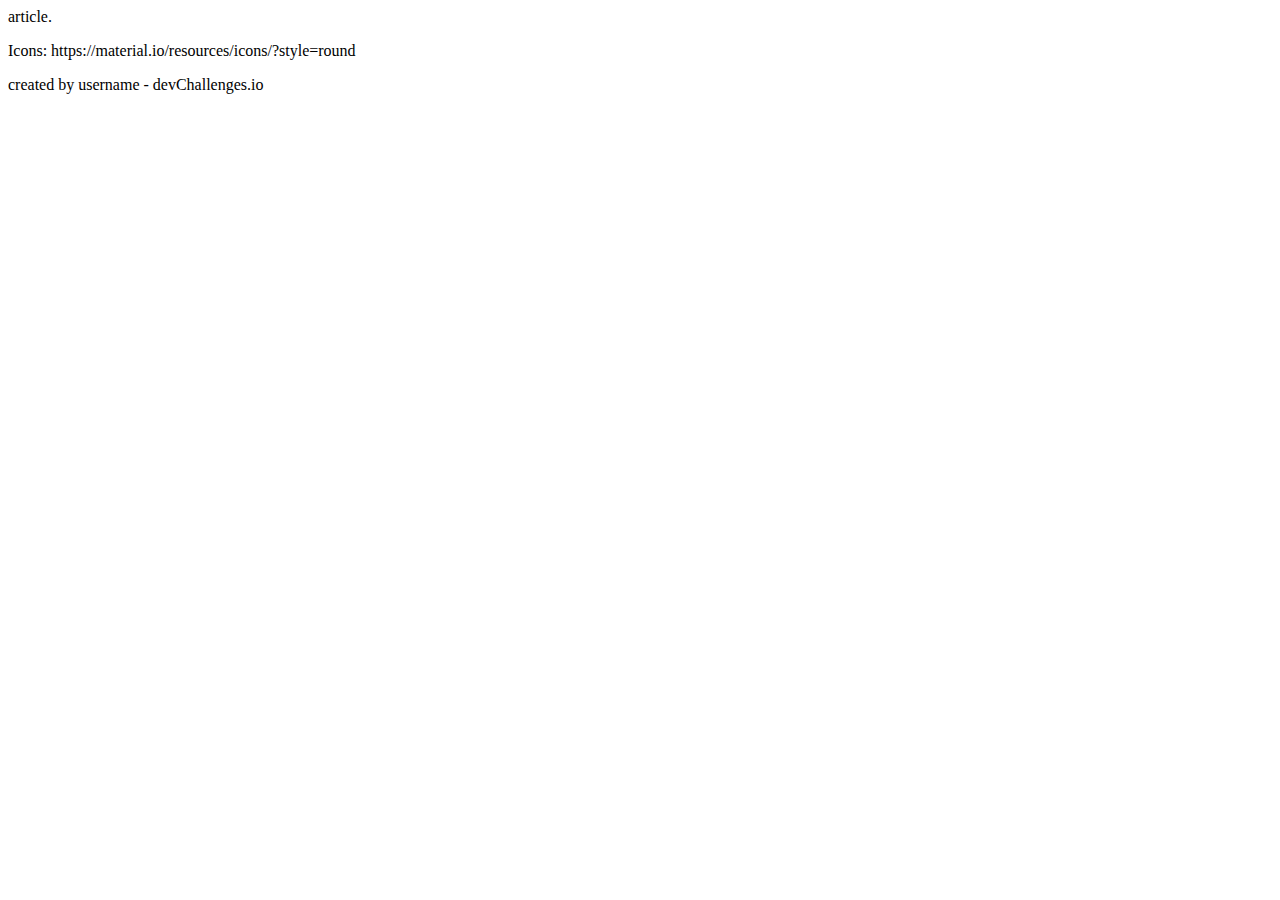
==== index.html @ 3f5b4681 "first commit" ====
<!DOCTYPE html>
<html>
<head>
    <meta charset='utf-8'>
    <meta http-equiv='X-UA-Compatible' content='IE=edge'>
    <title>All Type Buttons</title>
    <meta name='viewport' content='width=device-width, initial-scale=1'>
    <link rel='stylesheet' type='text/css' media='screen' href='main.css'>
    <link rel="shortcut icon" href="img/icons8-circled-b-16.png" type="image/png">
</head>
<body>
    <header>
        <nav></nav>
    </header>
    <main>
        article.
    </main>
    <footer>
         <div class="footContent">
            <p>Icons: https://material.io/resources/icons/?style=round</p>
            <p>created by username - devChallenges.io</p>
         </div>
    </footer>
</body>
</html>
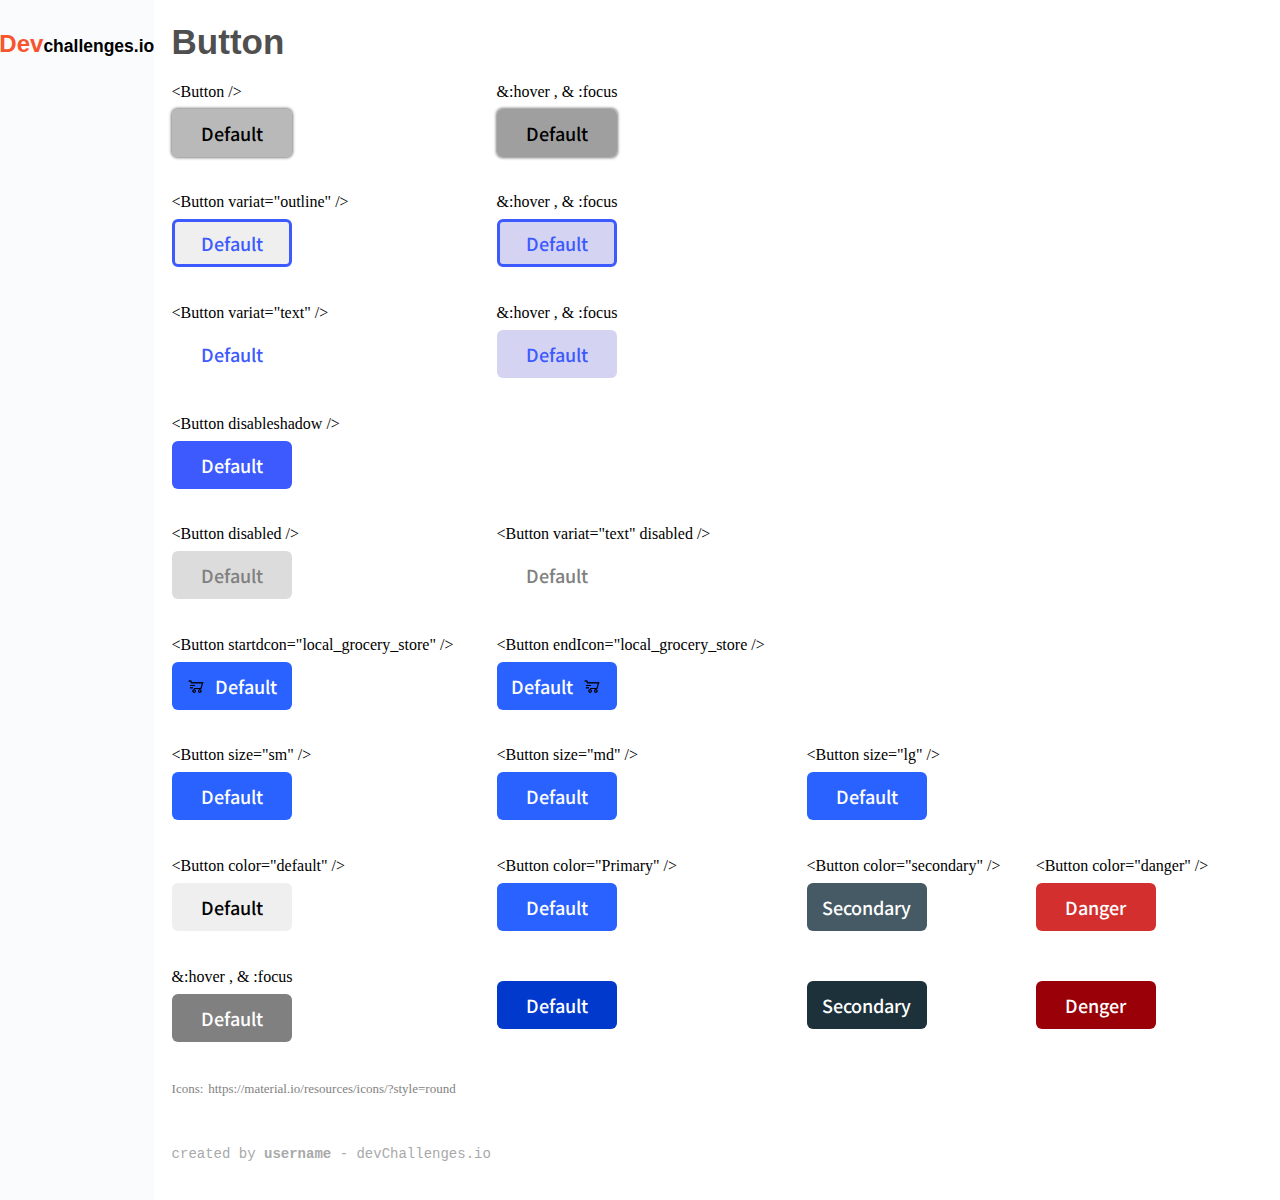
==== commit 9f425322: "ADD ALL ELEMENT" ====
--- a/index.html
+++ b/index.html
@@ -7,19 +7,172 @@
     <meta name='viewport' content='width=device-width, initial-scale=1'>
     <link rel='stylesheet' type='text/css' media='screen' href='main.css'>
     <link rel="shortcut icon" href="img/icons8-circled-b-16.png" type="image/png">
+      <!-- google font  -->
+      <link rel="preconnect" href="https://fonts.googleapis.com">
+       <link rel="preconnect" href="https://fonts.gstatic.com" crossorigin>
+       <link href="https://fonts.googleapis.com/css2?family=Montserrat:wght@500;700&family=Noto+Sans+JP:wght@500&family=Ubuntu+Mono&display=swap" rel="stylesheet">
+      <!-- google font  -->
 </head>
 <body>
-    <header>
-        <nav></nav>
-    </header>
     <main>
-        article.
+        <section class="nav">
+            <h3><span>Dev</span>challenges.io</h3>                 
+        </section>
+        <table cellspacing="18px" class="allButonContent">
+           <tbody>
+            <tr class="rowno0">
+                <td class="column0">
+                    <h1>Button</h1>
+                </td>
+                <td></td>
+                <td></td>
+                <td></td>
+            </tr>
+            <tr class="rowno1">
+                <td class="column1">
+                    <p>&lt;Button /&gt;</p>
+                    <button>Default</button>
+                </td>
+                <td class="column2">
+                    <p>&amp;:hover , &amp; :focus</p>
+                    <button>Default</button>
+                </td>
+                <td class="column3"></td>
+                <td class="column4"></td>
+            </tr>
+            <tr class="rowno2">
+                <td class="column1">
+                    <p>&lt;Button variat="outline" /&gt;</p>
+                    <button>Default</button>
+                </td>
+                <td class="column2">
+                    <p>&amp;:hover , &amp; :focus</p>
+                    <button>Default</button>
+                </td>
+                <td class="column3"></td>
+                <td class="column4"></td>
+            </tr>
+            <tr class="rowno3">
+                <td class="column1"> 
+                    <p>&lt;Button variat="text" /&gt;</p>
+                    <button>Default</button>
+                </td>
+                <td class="column2">
+                    <p>&amp;:hover , &amp; :focus</p>
+                    <button>Default</button>
+                </td>
+                <td class="column3"></td>
+                <td class="column4"></td>
+            </tr>
+            <tr class="rowno4">
+                <td class="column1">
+                    <p>&lt;Button disableshadow /&gt;</p>
+                    <button>Default</button>
+                </td>
+                <td class="column2"></td>
+                <td class="column3"></td>
+                <td class="column4"></td>
+            </tr>
+            <tr class="rowno5">
+                <td class="column1">
+                    <p>&lt;Button disabled /&gt;</p>
+                    <button>Default</button>
+                </td>
+                <td class="column2">
+                    <p>&lt;Button variat="text" disabled /&gt;</p>
+                    <button>Default</button>
+                </td>
+                <td class="column3"></td>
+                <td class="column4"></td>
+            </tr>
+            <tr class="rowno6">
+                <td class="column1">
+                    <p>&lt;Button startdcon="local_grocery_store" /&gt;</p>
+                    <button>
+                        <img width="20px" src="img/icons8-fast-cart-32.png" alt="">
+                        Default</button>
+                </td>
+                <td class="column2">
+                    <p>&lt;Button endIcon="local_grocery_store /&gt;</p>
+                   <button >Default
+                        <img width="20px" src="img/icons8-fast-cart-32.png" alt="">
+                    </button>
+                </td>
+                <td class="column3"></td>
+                <td class="column4"></td>
+            </tr>
+            <tr class="rowno7">
+                <td class="column1">
+                    <p>&lt;Button size="sm" /&gt;</p>
+                    <button>Default</button>
+                </td>
+                <td class="column2">
+                    <p>&lt;Button size="md" /&gt;</p>
+                  <button >Default</button>
+                </td>
+                <td class="column3">
+                    <p>&lt;Button size="lg" /&gt;</p>
+                    <button>Default</button>
+                </td>
+              
+                <td class="column4"></td>
+            </tr>
+            <tr class="rowno8">
+                <td class="column1">
+                    <p>&lt;Button color="default" /&gt;</p>
+                    <button>Default</button>
+                </td>
+                <td class="column2">
+                    <p>&lt;Button color="Primary" /&gt;</p>
+                    <button>Default</button>
+                </td>
+                <td class="column3">
+                    <p>&lt;Button color="secondary" /&gt;</p>
+                   <button >Secondary</button>
+                </td>
+                <td class="column4">
+                    <p>&lt;Button  color="danger" /&gt;</p>
+                    <button>Danger</button>
+                </td>
+            </tr>
+            <tr class="rowno9">
+                <td class="column1">
+                    <p>&amp;:hover , &amp; :focus</p>
+                    <button>Default</button>
+                </td>
+                <td class="column2">
+                    <button>Default</button>
+                </td>
+                <td class="column3">
+                  <button >Secondary</button>
+                </td>
+                <td class="column4">
+                 <button >Denger</button>
+                </td>
+            </tr>
+            <tr class="rowno10">
+                <td class="column1" colspan="2">
+                    <p>Icons: https://material.io/resources/icons/?style=round</p>
+                 </td>
+                <td class="column2">
+
+                </td>
+                <td class="column3">
+                </td>
+              
+            </tr>
+            <tr class="rowno11">
+                <td class="column1" colspan="2">
+                    <p>created by <span> username </span>- devChallenges.io</p>    
+                </td>
+                <td class="column2">
+                </td>
+                <td class="column3">
+                </td>             
+            </tr>         
+           </tbody>
+        </table>
     </main>
-    <footer>
-         <div class="footContent">
-            <p>Icons: https://material.io/resources/icons/?style=round</p>
-            <p>created by username - devChallenges.io</p>
-         </div>
-    </footer>
+
 </body>
 </html>--- a/main.css
+++ b/main.css
@@ -0,0 +1,179 @@
+/* universal style css start  */
+*{margin: 0px;
+  padding: 0px; }  
+/* universal style css End  */
+
+main{height:1200px;
+     width: 100%;
+     display: flex;
+     flex-direction: row;}
+
+
+/* common style start */
+button{width: 120px;
+      height: 48px;
+      border-radius:6px;
+      font-size: 14px;
+      font-weight: 700;
+      font-family:Noto Sans JP;
+      font-weight: 500;
+      font-size: 18px;
+       display: flex;
+       align-items:center;
+      justify-content: center;
+      gap: 9px;}   
+/* common style end */
+
+
+
+
+/* main all style end  */
+/* nav all style start  */
+.nav{height:100%;
+     width:12%;
+     background: #FAFBFD;
+     display: flex;
+     align-items:flex-start;
+     justify-content: center;}
+
+.nav>h3{font-size:17.5px;
+       margin-top:30px;
+       font-family:Arial, Helvetica, sans-serif;}
+.nav>h3>span{color: #F7542E; 
+              font-size:24px;}     
+/* nav all style end  */
+
+/* all button contaner style start  */
+.allButonContent{padding: 20px;
+                 width:85%;
+                 height:100%;
+                 padding:0px;}              
+/*************/
+.rowno0>.column0 > h1{color: #4F4F4F;
+                      margin-bottom: -10px;
+                      font-size:35px;
+                      font-family: Arial, Helvetica, sans-serif;}
+/*#############*/
+/*************/
+.rowno1>.column1> button{background-color:rgba(128, 128, 128, 0.549);
+                         border: none;
+                         box-shadow: 0px 0px 3px .5px gray;}
+p{font-family:Ubuntu Mono;
+                    font-size: 16px;
+                     font-weight: 400;
+                     margin-bottom:8px;}                         
+.rowno1>.column2> button{background-color:rgba(128, 128, 128, 0.755);
+                          border: none;
+                          box-shadow: 0px 0px 3px .5px gray;}
+.rowno1>.column2> button:hover{background-color:#3D5AFE;
+                               color: white;}                          
+                        
+
+/*#############*/
+/*************/
+.rowno2>.column1>button{border: #3D5AFE 3px solid;
+                         color:#3D5AFE;}
+
+.rowno2>.column2>button{border: #3D5AFE 3px solid;
+                         color:#3D5AFE;
+                         background-color: rgba(42, 42, 192, 0.204);}
+.rowno2>.column2> button:hover{background-color:rgba(128, 128, 128, 0.755);
+                              color: white;
+                              border: none;}    
+/*#############*/
+/*************/
+.rowno3>.column1>button{border:none;
+                        background-color: white;
+                         color:#3D5AFE;}
+.rowno3>.column2>button{border:none;
+                         color: #3D5AFE;
+                         background-color: rgba(42, 42, 192, 0.204);}
+.rowno3>.column2> button:hover{background-color:rgba(128, 128, 128, 0.755);
+                              color: white;
+                              border:3px blue solid;}  
+/*#############*/
+/*************/
+.rowno4>.column1>button{background-color: #3D5AFE;
+                       color:#FFF;
+                       border: none;}
+/*#############*/
+/*************/
+.rowno5>.column1>button{background-color: gainsboro;
+                        color: gray;
+                        border: none;}
+.rowno5>.column2>button{background-color: gainsboro;
+                        color: gray;
+                        border: none;
+                         background-color: white;}
+/*#############*/
+/*************/
+.rowno6>.column1>button{background-color:#2962FF;
+                        color: #FFF;
+                        display: flex;
+                        border: none;
+                       align-items: center;
+                       justify-content: center;
+                       width: 120px;}
+.rowno6>.column2 button{background-color:#2962FF;
+                       color: #FFF;
+                       border: none;
+                       display: flex;
+                       align-items: center;
+                       justify-content: center;
+                       width: 120px;}
+/*#############*/
+/*************/
+.rowno7>.column1 button{background-color:#2962FF;
+                          color: #FFF;
+                           border: none;}                       
+.rowno7>.column2 button{background-color:#2962FF;
+                          color:#FFF;
+                           border: none;}                       
+.rowno7>.column3 button{background-color:#2962FF;
+                          color:#FFF;
+                           border: none;} 
+ /*#############*/
+/*************/    
+.rowno8>.column1>button{border: none;}                  
+.rowno8>.column2>button{border: none;
+                        background-color:#2962FF;
+                       color:#FFF;}                  
+.rowno8>.column3>button{border: none;
+                        background-color:#455A64;
+                       color:#FFF;}                  
+.rowno8>.column4>button{border: none;
+                        background-color:#D32F2F;
+                       color:#FFF;} 
+ /*#############*/
+/*************/  
+.rowno9>.column1>button{border: none;
+                        background-color:gray;
+                        color:#FFF;}               
+.rowno9>.column1>button:hover{border:3px solid black;
+                             background-color: #0039CB;}                  
+                         
+.rowno9>.column2>button{border: none;
+                        background-color:#0039CB;
+                          color:#FFF;}                                        
+.rowno9>.column3>button{border: none;
+                        background-color:#1C313A;
+                        color:#FFF;}                                        
+.rowno9>.column4>button{border: none;
+                        background-color:#9A0007;
+                        color:#FFF;}  
+ /*#############*/
+/*************/  
+.rowno10>.column1>p{line-height: 30px;
+                    word-spacing:.1rem ;
+                    font-family: Ubuntu Mono;
+                   font-size: 13px; 
+                   color: #828282;
+                 }                                                              
+.rowno11>.column1>p{line-height: 30px;
+                    color: #A9A9A9;
+                     font-size: 14px;
+                   font-family:monospace;
+                   font-weight:500;} 
+.rowno11>.column1>p>span{font-weight:700;}                                                                                
+/* all button contaner style End  */
+
